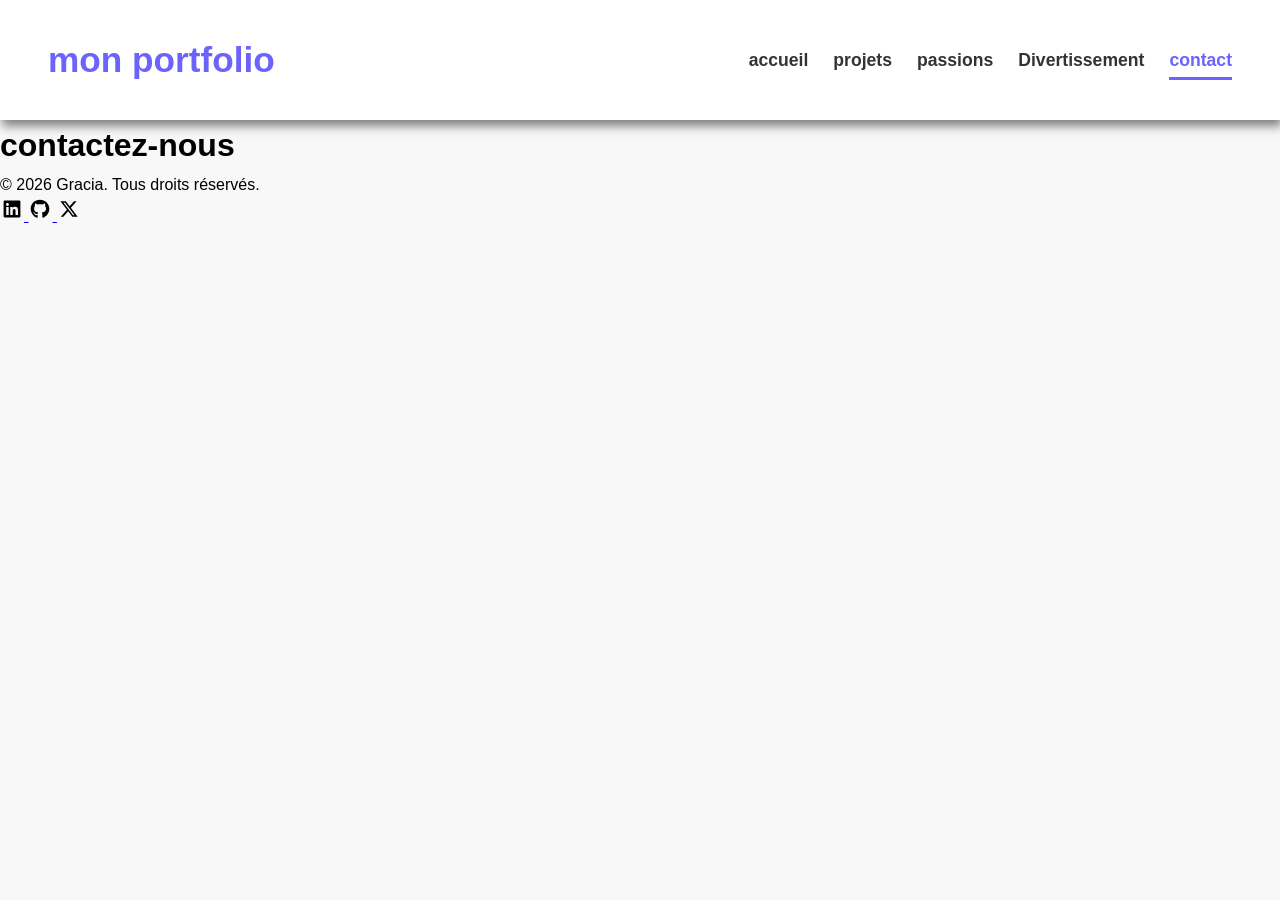
==== contact.html @ 1347860b "stylisation du menu et création des autres pages" ====
<!DOCTYPE html>
<html lang="en">
<head>
    <meta charset="UTF-8">
    <meta name="viewport" content="width=device-width, initial-scale=1.0">
    <title>mon portfolio</title>
    <link rel="stylesheet" href="image/CSS/style.css">

</head>
<body>
    <header>
        <div>
            <a href="">mon portfolio</a>
        </div>
        <nav>
            <ul>
                <li><a href="index.html">accueil</a></li>
                <li><a href="projets.html">projets</a></li>
                <li><a href="passions.html">passions</a></li>
                <li><a href="divertissement.html">Divertissement</a></li>
                <li><a href="contact.html"class="active graciella">contact</a></li>
            </ul>
        </nav>
    </header>
  <main>
    <h1>contactez-nous</h1>
  </main>
<footer>
    <p>&copy; 2026 Gracia. Tous droits réservés.</p>
    <div>
        <a href="#">
            <svg xmlns="http://www.w3.org/2000/svg" viewBox="0 0 640 640" style="width: 24"><!--!Font Awesome Free v7.2.0 by @fontawesome - https://fontawesome.com License - https://fontawesome.com/license/free Copyright 2026 Fonticons, Inc.--><path d="M512 96L127.9 96C110.3 96 96 110.5 96 128.3L96 511.7C96 529.5 110.3 544 127.9 544L512 544C529.6 544 544 529.5 544 511.7L544 128.3C544 110.5 529.6 96 512 96zM231.4 480L165 480L165 266.2L231.5 266.2L231.5 480L231.4 480zM198.2 160C219.5 160 236.7 177.2 236.7 198.5C236.7 219.8 219.5 237 198.2 237C176.9 237 159.7 219.8 159.7 198.5C159.7 177.2 176.9 160 198.2 160zM480.3 480L413.9 480L413.9 376C413.9 351.2 413.4 319.3 379.4 319.3C344.8 319.3 339.5 346.3 339.5 374.2L339.5 480L273.1 480L273.1 266.2L336.8 266.2L336.8 295.4L337.7 295.4C346.6 278.6 368.3 260.9 400.6 260.9C467.8 260.9 480.3 305.2 480.3 362.8L480.3 480z"/></svg>
        </a>
        <a href="#">
<svg xmlns="http://www.w3.org/2000/svg" viewBox="0 0 640 640" style="width: 24"><!--!Font Awesome Free v7.2.0 by @fontawesome - https://fontawesome.com License - https://fontawesome.com/license/free Copyright 2026 Fonticons, Inc.--><path d="M237.9 461.4C237.9 463.4 235.6 465 232.7 465C229.4 465.3 227.1 463.7 227.1 461.4C227.1 459.4 229.4 457.8 232.3 457.8C235.3 457.5 237.9 459.1 237.9 461.4zM206.8 456.9C206.1 458.9 208.1 461.2 211.1 461.8C213.7 462.8 216.7 461.8 217.3 459.8C217.9 457.8 216 455.5 213 454.6C210.4 453.9 207.5 454.9 206.8 456.9zM251 455.2C248.1 455.9 246.1 457.8 246.4 460.1C246.7 462.1 249.3 463.4 252.3 462.7C255.2 462 257.2 460.1 256.9 458.1C256.6 456.2 253.9 454.9 251 455.2zM316.8 72C178.1 72 72 177.3 72 316C72 426.9 141.8 521.8 241.5 555.2C254.3 557.5 258.8 549.6 258.8 543.1C258.8 536.9 258.5 502.7 258.5 481.7C258.5 481.7 188.5 496.7 173.8 451.9C173.8 451.9 162.4 422.8 146 415.3C146 415.3 123.1 399.6 147.6 399.9C147.6 399.9 172.5 401.9 186.2 425.7C208.1 464.3 244.8 453.2 259.1 446.6C261.4 430.6 267.9 419.5 275.1 412.9C219.2 406.7 162.8 398.6 162.8 302.4C162.8 274.9 170.4 261.1 186.4 243.5C183.8 237 175.3 210.2 189 175.6C209.9 169.1 258 202.6 258 202.6C278 197 299.5 194.1 320.8 194.1C342.1 194.1 363.6 197 383.6 202.6C383.6 202.6 431.7 169 452.6 175.6C466.3 210.3 457.8 237 455.2 243.5C471.2 261.2 481 275 481 302.4C481 398.9 422.1 406.6 366.2 412.9C375.4 420.8 383.2 435.8 383.2 459.3C383.2 493 382.9 534.7 382.9 542.9C382.9 549.4 387.5 557.3 400.2 555C500.2 521.8 568 426.9 568 316C568 177.3 455.5 72 316.8 72zM169.2 416.9C167.9 417.9 168.2 420.2 169.9 422.1C171.5 423.7 173.8 424.4 175.1 423.1C176.4 422.1 176.1 419.8 174.4 417.9C172.8 416.3 170.5 415.6 169.2 416.9zM158.4 408.8C157.7 410.1 158.7 411.7 160.7 412.7C162.3 413.7 164.3 413.4 165 412C165.7 410.7 164.7 409.1 162.7 408.1C160.7 407.5 159.1 407.8 158.4 408.8zM190.8 444.4C189.2 445.7 189.8 448.7 192.1 450.6C194.4 452.9 197.3 453.2 198.6 451.6C199.9 450.3 199.3 447.3 197.3 445.4C195.1 443.1 192.1 442.8 190.8 444.4zM179.4 429.7C177.8 430.7 177.8 433.3 179.4 435.6C181 437.9 183.7 438.9 185 437.9C186.6 436.6 186.6 434 185 431.7C183.6 429.4 181 428.4 179.4 429.7z"/></svg>
        </a>
        <a href="#">
            <svg xmlns="http://www.w3.org/2000/svg" viewBox="0 0 640 640" style="width: 24"><!--!Font Awesome Free v7.2.0 by @fontawesome - https://fontawesome.com License - https://fontawesome.com/license/free Copyright 2026 Fonticons, Inc.--><path d="M453.2 112L523.8 112L369.6 288.2L551 528L409 528L297.7 382.6L170.5 528L99.8 528L264.7 339.5L90.8 112L236.4 112L336.9 244.9L453.2 112zM428.4 485.8L467.5 485.8L215.1 152L173.1 152L428.4 485.8z"/></svg>
        </a>
    </div>
</footer>
</body>
</html>
---- image/CSS/style.css ----
:root{
    --violet-doux: #6C63FF;
    --violet-fonce: #534EDD;
    --orange-vif: #FFA726;
    --gris-tres-fonce: #333;
    --gris-fonce: #666;
    --gris-tres-clair: #F8F8F8;
    --gris-clair: #EEE;
}
* {
    margin: 0;
    padding: 0;
    box-sizing: border-box;
}

body{
    background-color: var(--gris-tres-clair);
    font-family: roboto,sans-serif;
    line-height: 1.6;
}
header{
    background-color: white;
    box-shadow: 2px 6px 10px rgba(0, 0, 0, 0.5);
    position: sticky;
    top: 0%;
    z-index: 100;
    display: flex;
    justify-content: space-between;
    align-items: center;
    padding: 2rem 3rem;
}
header div a {
    text-decoration: none;
    font-size: 2.2rem;
    font-weight: bold;
    color: var(--violet-doux);
}
ul li{
    list-style: none;
    margin-left: 25px;
}
ul{
    display: flex;
}
ul li a {
    text-decoration: none;
    color: var(--gris-tres-fonce);
    font-weight: 600;
    font-size: 1.1rem;
    position: relative;
    padding: 10px 0;
}
ul li a::after {
    content: '';
    position: absolute;
    left: 0%;
    bottom: 0%;
    height: 3px;
    width: 0%;
    background-color: var(--violet-doux);
    transition: width 0.3s;
}
ul li a:hover::after {
    width: 100%;
}
a.active{
    color:var(--violet-doux) ;
}
a.active::after {
  width: 100%;
}
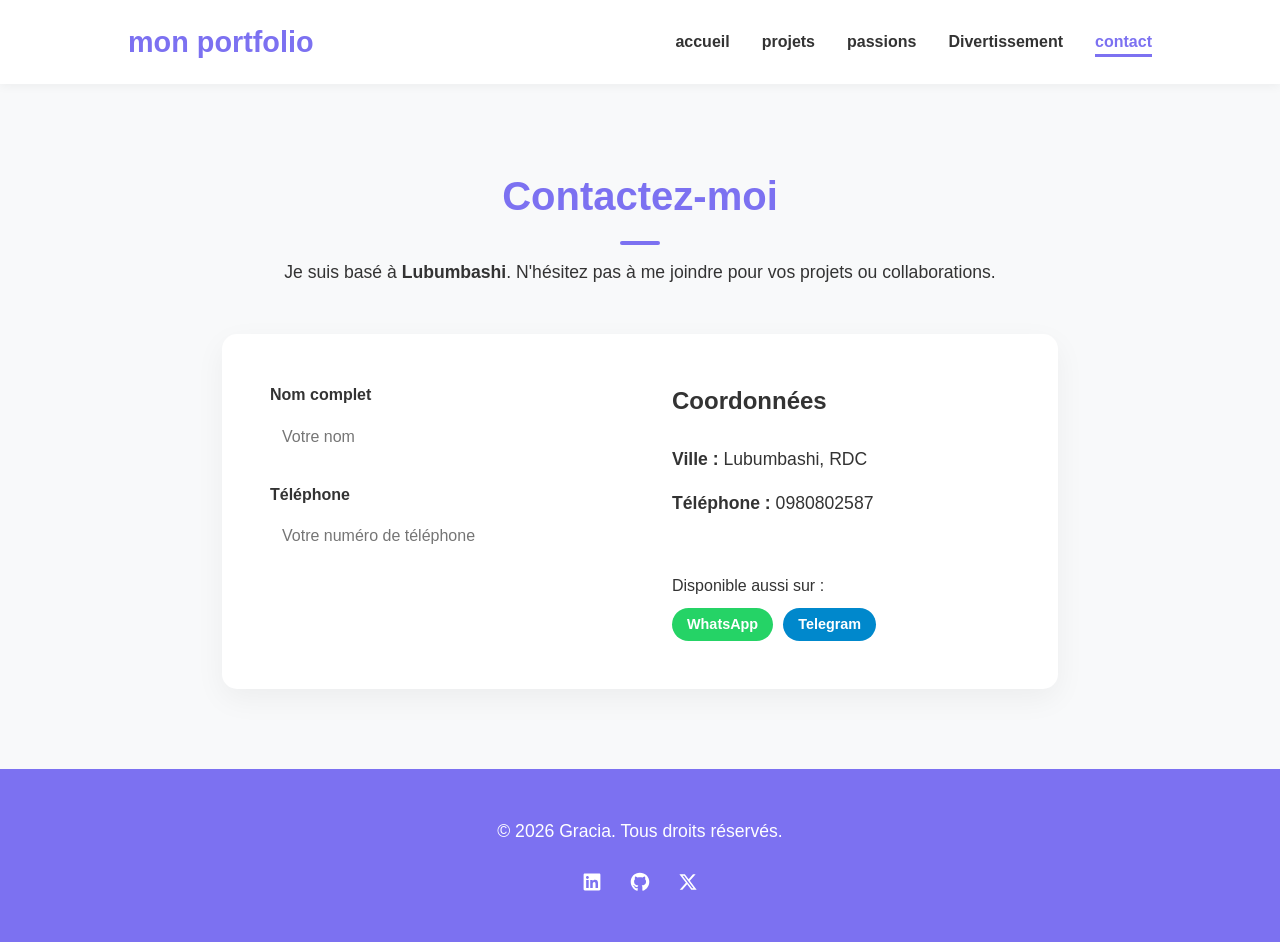
==== commit 5b4dfe3d: "finalisation du projet" ====
--- a/contact.html
+++ b/contact.html
@@ -4,7 +4,7 @@
     <meta charset="UTF-8">
     <meta name="viewport" content="width=device-width, initial-scale=1.0">
     <title>mon portfolio</title>
-    <link rel="stylesheet" href="image/CSS/style.css">
+    <link rel="stylesheet" href="CSS/style.css">
 
 </head>
 <body>
@@ -18,12 +18,46 @@
                 <li><a href="projets.html">projets</a></li>
                 <li><a href="passions.html">passions</a></li>
                 <li><a href="divertissement.html">Divertissement</a></li>
-                <li><a href="contact.html"class="active graciella">contact</a></li>
+                <li><a href="contact.html" class="active">contact</a></li>
             </ul>
         </nav>
     </header>
   <main>
-    <h1>contactez-nous</h1>
+    <section class="contact-container">
+        <h2>Contactez-moi</h2>
+        <p class="contact-intro">Je suis basé à <strong>Lubumbashi</strong>. N'hésitez pas à me joindre pour vos projets ou collaborations.</p>
+
+        <div class="contact-grid">
+            <form action="#" method="POST" class="contact-form">
+                <div class="form-group">
+                    <label for="nom">Nom complet</label>
+                    <input type="text" id="nom" name="nom" placeholder="Votre nom" required>
+                </div>
+                <div class="form-group">
+                    <label for="tel">Téléphone</label>
+                    <input type="tel" id="tel" name="tel" placeholder="Votre numéro de téléphone" required>
+                </div>
+                <button type="submit" class="btn-submit">Envoyer</button>
+            </form>
+
+            <div class="contact-info">
+                <h3>Coordonnées</h3>
+                <div class="info-item">
+                    <p><strong>Ville :</strong> Lubumbashi, RDC</p>
+                </div>
+                <div class="info-item">
+                    <p><strong>Téléphone :</strong> 0980802587</p>
+                </div>
+                <div class="social-apps">
+                    <p>Disponible aussi sur :</p>
+                    <div class="apps-links">
+                        <span class="badge whatsapp">WhatsApp</span>
+                        <span class="badge telegram">Telegram</span>
+                    </div>
+                </div>
+            </div>
+        </div>
+    </section>
   </main>
 <footer>
     <p>&copy; 2026 Gracia. Tous droits réservés.</p>
--- a/CSS/style.css
+++ b/CSS/style.css
@@ -0,0 +1,411 @@
+:root {
+    --primary-color: #7C71F1;
+    --secondary-color: #534EDD;
+    --accent-color: #FFA726;
+    --text-dark: #333;
+    --text-muted: #666;
+    --bg-light: #F8F9FA;
+    --white: #FFFFFF;
+    --shadow: 0 10px 30px rgba(0, 0, 0, 0.08);
+    --transition: all 0.3s ease;
+}
+
+* {
+    margin: 0;
+    padding: 0;
+    box-sizing: border-box;
+}
+
+body {
+    background-color: var(--bg-light);
+    font-family: 'Roboto', sans-serif;
+    line-height: 1.6;
+    color: var(--text-dark);
+}
+
+header {
+    background-color: var(--white);
+    box-shadow: 0 2px 10px rgba(0, 0, 0, 0.05);
+    position: sticky;
+    top: 0;
+    z-index: 1000;
+    display: flex;
+    justify-content: space-between;
+    align-items: center;
+    padding: 1.2rem 10%;
+}
+
+header div a {
+    text-decoration: none;
+    font-size: 1.8rem;
+    font-weight: bold;
+    color: var(--primary-color);
+}
+
+nav ul {
+    display: flex;
+    list-style: none;
+    gap: 2rem;
+}
+
+nav ul li a {
+    text-decoration: none;
+    color: var(--text-dark);
+    font-weight: 600;
+    font-size: 1rem;
+    position: relative;
+    padding: 5px 0;
+    transition: var(--transition);
+}
+
+nav ul li a:hover {
+    color: var(--primary-color);
+}
+
+nav ul li a::after {
+    content: '';
+    position: absolute;
+    left: 0;
+    bottom: -2px;
+    height: 3px;
+    width: 0;
+    background-color: var(--primary-color);
+    transition: var(--transition);
+}
+
+nav ul li a.active::after {
+    width: 100%;
+}
+
+nav ul li a:hover::after {
+    width: 100%;
+}
+
+nav ul li a.active {
+    color: var(--primary-color);
+}
+
+section h2 {
+    color: var(--primary-color);
+    font-size: 2.5rem;
+    font-weight: 700;
+    text-align: center;
+    margin-bottom: 0.5rem;
+}
+
+section h2::after {
+    content: '';
+    display: block;
+    width: 40px;
+    height: 4px;
+    background-color: var(--primary-color);
+    margin: 0.8rem auto;
+    border-radius: 2px;
+}
+
+.apropos p {
+    margin-bottom: 2rem;
+    color: var(--text-muted);
+    font-size: 1.2rem;
+}
+
+.competences table {
+    width: 80%;
+    margin: 0 auto;
+    border-collapse: collapse;
+    background-color: #FFF;
+    box-shadow: var(--shadow);
+    border-radius: 10px;
+    overflow: hidden;
+}
+
+.competences table th,
+.competences table td {
+    padding: 15px;
+}
+
+.competences table thead {
+    background-color: var(--primary-color);
+    color: #FFF;
+    text-transform: uppercase;
+}
+
+.competences table tbody td {
+    border-bottom: 1px solid #EEE;
+}
+
+.competences table tbody tr:nth-child(even) {
+    background-color: #FDFDFD;
+}
+
+.competences table tbody tr {
+    transition: background-color 0.3s ease;
+}
+
+.competences table tbody tr:hover {
+    background-color: #F0F0F0;
+}
+
+.competences table thead th {
+    text-align: left;
+}
+
+/* Page Projets - Mes Réalisations */
+.projects-section {
+    max-width: 1200px;
+    margin: 4rem auto;
+    padding: 0 2rem;
+}
+
+.projects-grid {
+    display: grid;
+    grid-template-columns: repeat(auto-fit, minmax(350px, 1fr));
+    gap: 2.5rem;
+    margin-top: 3rem;
+}
+
+.project-card {
+    background: var(--white);
+    border-radius: 20px;
+    overflow: hidden;
+    box-shadow: var(--shadow);
+    transition: var(--transition);
+    display: flex;
+    flex-direction: column;
+}
+
+.project-card:hover {
+    transform: translateY(-10px);
+    box-shadow: 0 15px 40px rgba(0, 0, 0, 0.12);
+}
+
+.project-image {
+    width: 100%;
+    height: 220px;
+    overflow: hidden;
+}
+
+.project-image img {
+    width: 100%;
+    height: 100%;
+    object-fit: cover;
+}
+
+.project-content {
+    padding: 2rem;
+    flex-grow: 1;
+    display: flex;
+    flex-direction: column;
+}
+
+.project-content h3 {
+    color: var(--primary-color);
+    font-size: 1.6rem;
+    margin-bottom: 1rem;
+}
+
+.project-content p {
+    color: var(--text-muted);
+    font-size: 1rem;
+    line-height: 1.5;
+    margin-bottom: 1.5rem;
+}
+
+.project-tags {
+    display: flex;
+    flex-wrap: wrap;
+    gap: 10px;
+    margin-bottom: 2rem;
+}
+
+.tag {
+    background-color: #E0DEFF;
+    color: var(--primary-color);
+    padding: 5px 15px;
+    border-radius: 20px;
+    font-size: 0.85rem;
+    font-weight: 600;
+}
+
+.project-links {
+    display: flex;
+    justify-content: space-between;
+    align-items: center;
+    padding-top: 1.5rem;
+    border-top: 1px solid #EEE;
+    margin-top: auto;
+}
+
+.project-links a,
+.project-links span {
+    text-decoration: none;
+    color: var(--text-dark);
+    font-weight: 600;
+    font-size: 0.95rem;
+    display: flex;
+    align-items: center;
+    gap: 8px;
+    transition: var(--transition);
+}
+
+.project-links a:hover {
+    color: var(--primary-color);
+}
+
+footer {
+    background-color: var(--primary-color);
+    padding: 3rem 0;
+    text-align: center;
+    color: var(--white);
+    margin-top: 4rem;
+}
+
+footer p {
+    margin-bottom: 1.5rem;
+    font-size: 1.1rem;
+    font-weight: 500;
+}
+
+footer div {
+    display: flex;
+    justify-content: center;
+    gap: 1.5rem;
+}
+
+footer div a {
+    color: var(--white);
+    transition: var(--transition);
+    display: flex;
+    align-items: center;
+}
+
+footer div a:hover {
+    transform: translateY(-5px);
+    color: var(--accent-color);
+}
+
+footer div a svg {
+    fill: currentColor;
+    width: 24px;
+    height: 24px;
+}
+
+.project-links svg {
+    width: 18px;
+    height: 18px;
+}
+
+
+/* Styles pour la page Contact */
+.contact-container {
+    max-width: 900px;
+    margin: 5rem auto;
+    padding: 0 2rem;
+}
+
+.contact-intro {
+    text-align: center;
+    margin-bottom: 3rem;
+    color: var(--gris-fonce);
+    font-size: 1.1rem;
+}
+
+.contact-grid {
+    display: grid;
+    grid-template-columns: 1fr 1fr;
+    gap: 4rem;
+    background: white;
+    padding: 3rem;
+    border-radius: 15px;
+    box-shadow: 0 10px 30px rgba(0, 0, 0, 0.05);
+}
+
+.contact-form .form-group {
+    margin-bottom: 1.5rem;
+}
+
+.contact-form label {
+    display: block;
+    margin-bottom: 0.5rem;
+    font-weight: 600;
+    color: var(--gris-tres-fonce);
+}
+
+.contact-form input {
+    width: 100%;
+    padding: 12px;
+    border: 2px solid var(--gris-clair);
+    border-radius: 8px;
+    font-size: 1rem;
+    outline: none;
+    transition: border-color 0.3s;
+}
+
+.contact-form input:focus {
+    border-color: var(--violet-doux);
+}
+
+.btn-submit {
+    background-color: var(--violet-doux);
+    color: white;
+    border: none;
+    padding: 12px 25px;
+    border-radius: 50px;
+    font-weight: 600;
+    cursor: pointer;
+    transition: background 0.3s, transform 0.2s;
+    width: 100%;
+    text-transform: uppercase;
+}
+
+.btn-submit:hover {
+    background-color: var(--violet-fonce);
+    transform: translateY(-2px);
+}
+
+.contact-info h3 {
+    color: var(--violet-doux);
+    margin-bottom: 1.5rem;
+    font-size: 1.5rem;
+}
+
+.info-item {
+    margin-bottom: 1rem;
+    font-size: 1.1rem;
+}
+
+.social-apps {
+    margin-top: 2rem;
+    padding-top: 1.5rem;
+    border-top: 1px solid var(--gris-clair);
+}
+
+.apps-links {
+    display: flex;
+    gap: 10px;
+    margin-top: 10px;
+}
+
+.badge {
+    padding: 5px 15px;
+    border-radius: 20px;
+    font-size: 0.9rem;
+    font-weight: bold;
+    color: white;
+}
+
+.whatsapp {
+    background-color: #25D366;
+}
+
+.telegram {
+    background-color: #0088cc;
+}
+
+/* Responsive pour mobiles */
+@media (max-width: 768px) {
+    .contact-grid {
+        grid-template-columns: 1fr;
+        gap: 2rem;
+    }
+}
